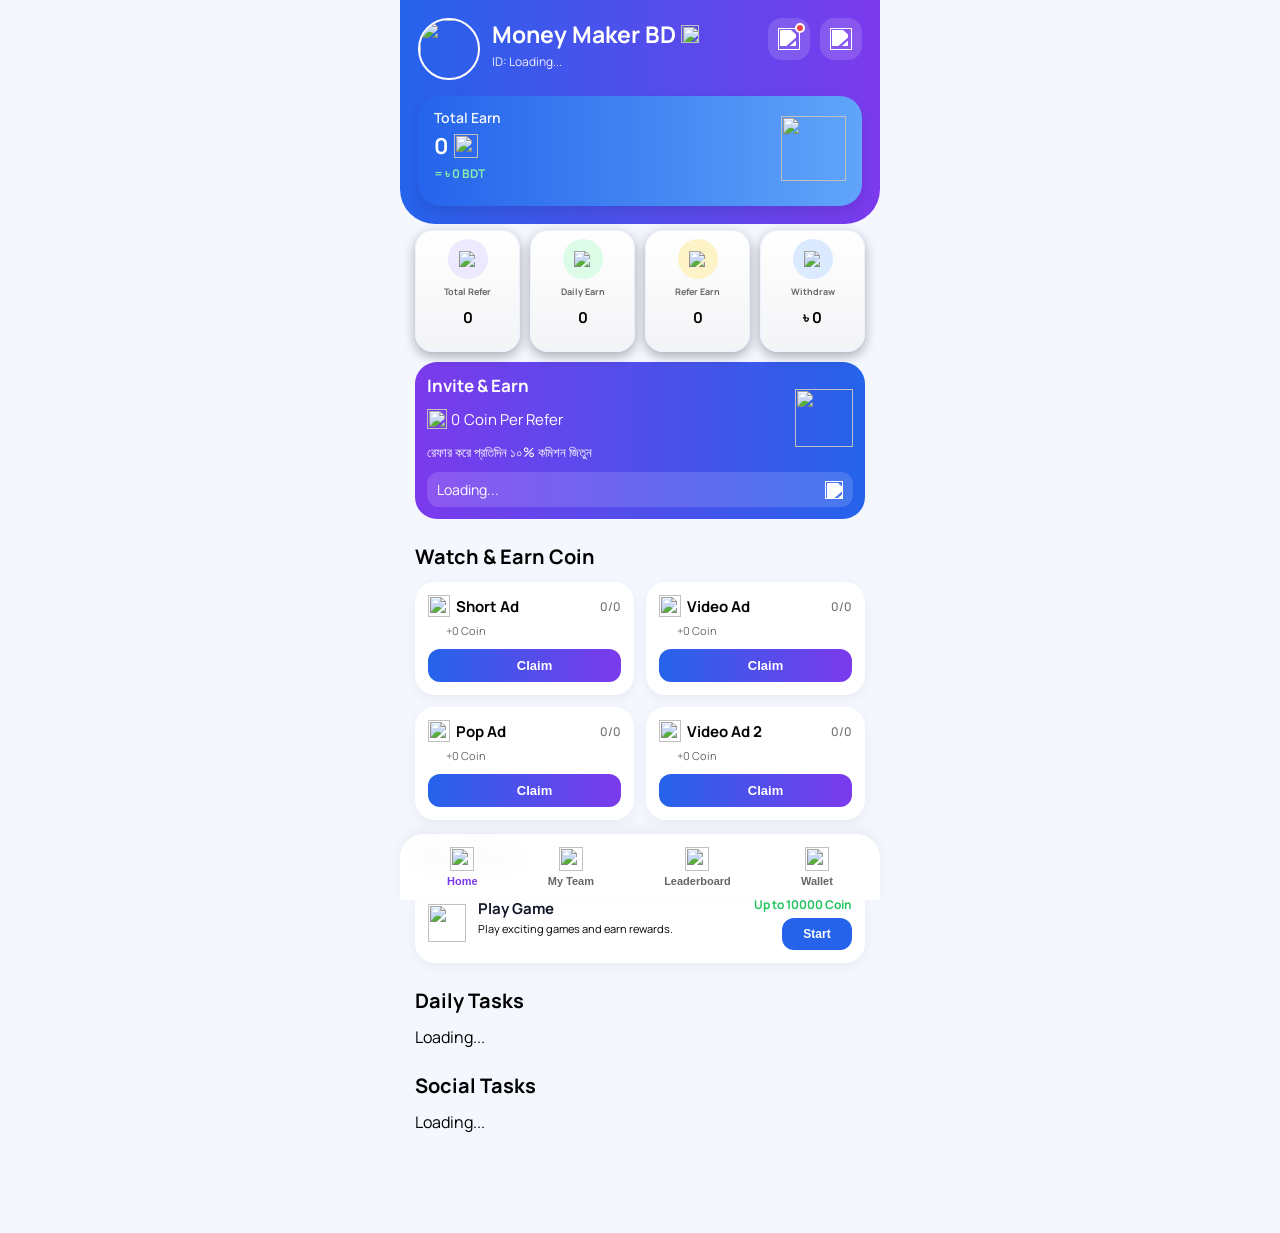
==== index.html @ 85f085ce "Update video ad title to 'Video Ad'" ====
<!DOCTYPE html>
<html lang="en">

<head>

<meta charset="UTF-8"/>
<meta name="viewport" content="width=device-width, initial-scale=1.0"/>

<title>Money Maker BD</title>

<link rel="stylesheet" href="css/style.css"/>

<link rel="preconnect" href="https://fonts.googleapis.com">

<link rel="preconnect" href="https://fonts.gstatic.com" crossorigin>

<link href="https://fonts.googleapis.com/css2?family=Manrope:wght@400;500;600;700;800&display=swap" rel="stylesheet">
 
<script src="https://telegram.org/js/telegram-web-app.js"></script>

</head>

<body>

<!-- ========================= -->
<!-- APP CONTAINER -->
<!-- ========================= -->
<div class="app-container">
<!-- ========================= -->
<!-- HEADER -->
<!-- ========================= -->

<header class="header-section">

<div class="header-top">

<!-- PROFILE -->

<div class="profile-box">

<img
id="profile"
class="profile-image"
src="https://telegram.org/img/t_logo.png"
/>

<div class="profile-info">

<div class="profile-name-row">

<h2
id="username"
class="profile-name"
>
Money Maker BD
</h2>

<img
class="verify-icon"
src="https://cdn-icons-png.flaticon.com/512/7641/7641727.png"
/>

</div>

<p class="profile-id">

ID:
<span id="userid">
Loading...
</span>

</p>

</div>

</div>

<!-- HEADER ICONS -->

<div class="header-icons">

<!-- NOTIFICATION -->

<div
class="header-icon-box"
onclick="openNotification()"
>

<img
class="header-icon"
src="https://cdn-icons-png.flaticon.com/128/3602/3602123.png"
/>

<div
id="notifyDot"
class="notify-dot"
>
</div>

</div>

<!-- SUPPORT -->

<div class="header-icon-box">

<img
class="header-icon"
src="https://cdn-icons-png.flaticon.com/128/14373/14373813.png"
/>

</div>

</div>

</div>

<!-- ========================= -->
<!-- TOTAL EARN -->
<!-- ========================= -->

<div class="coin-card">

<div class="coin-left">

<h3 class="earn-title">
Total Earn
</h3>

<div class="coin-row">

<span id="coin">
0
</span>

<img
class="coin-main-icon"
src="https://cdn-icons-png.flaticon.com/128/11280/11280638.png"
/>

</div>

<p class="coin-bdt">

= ৳
<span id="bdt">
0
</span>

BDT

</p>

</div>

<div class="coin-right">

<img
class="money-bag-icon"
src="https://png.pngtree.com/png-vector/20241217/ourmid/pngtree-clipart-of-a-money-bag-filled-with-gold-coins-featuring-dollar-png-image_14789520.png"
/>

</div>

</div>


</header>

<!-- ========================= -->
<!-- STATS -->
<!-- ========================= -->

<section class="stats-section">

<!-- REFER -->

<div class="stats-card">

<div class="stats-icon purple-bg">

<img
src="https://cdn-icons-png.flaticon.com/512/681/681494.png"
/>

</div>

<h3 class="stats-title">
Total Refer
</h3>

<p
id="totalRefer"
class="stats-number"
>
0
</p>

</div>

<!-- DAILY -->

<div class="stats-card">

<div class="stats-icon green-bg">

<img
src="https://cdn-icons-png.flaticon.com/512/2693/2693507.png"
/>

</div>

<h3 class="stats-title">
Daily Earn
</h3>

<p
id="dailyEarn"
class="stats-number"
>
0
</p>

</div>

<!-- REFER EARN -->

<div class="stats-card">

<div class="stats-icon orange-bg">

<img
src="https://cdn-icons-png.flaticon.com/128/8146/8146553.png"
/>

</div>

<h3 class="stats-title">
Refer Earn
</h3>

<p
id="referEarn"
class="stats-number"
>
0
</p>

</div>

<!-- WITHDRAW -->

<div class="stats-card">

<div class="stats-icon blue-bg">

<img
src="https://cdn-icons-png.flaticon.com/512/2489/2489756.png"
/>

</div>

<h3 class="stats-title">
Withdraw
</h3>

<p
id="totalWithdraw"
class="stats-number"
>
৳ 0
</p>

</div>

</section>

<!-- ========================= -->
<!-- INVITE SECTION -->
<!-- ========================= -->

<section class="invite-section">

<div
class="invite-card"
onclick="copyInvite()"
>

<div class="invite-top">

<div>

<h2 class="invite-title">
Invite & Earn
</h2>
<p
class="invite-reward"
> 
 <img
class="mini-coin-icons"
src="https://cdn-icons-png.flaticon.com/128/11280/11280638.png"
/> 
<span 
class="invite-reward" id="referBonusText" > 0</span>Coin Per Refer
</p>
<span class="invite-descripton"> রেফার করে প্রতিদিন ১০% কমিশন জিতুন </span> 
</div>

<img
class="gift-icon"
src="https://cdn-icons-png.flaticon.com/128/4213/4213958.png"
/>

</div>

<div class="invite-link-box">

<span
id="inviteLink"
class="invite-link-text"
>

Loading...

</span>

<img
class="copy-link-icon"
src="https://cdn-icons-png.flaticon.com/512/1621/1621635.png"
/>

</div>

</div>

</section>
<!-- ========================= -->
<!-- ADS SECTION -->
<!-- ========================= -->

<section class="ads-section">

<h2 class="section-title">
Watch & Earn Coin
</h2>

<div class="ads-grid">

<!-- AD -->

<div class="ad-card">

<div class="ad-top">

<img class="ad-icon"
src="https://cdn-icons-png.flaticon.com/128/4160/4160766.png"
>

<h3 class="ad-title">
Short Ad
</h3>

<span id="ad1Limit" class="ad-limit">
0/0
</span>

</div>
<p class="ad-description">

<img
class="mini-coin-icon"
src="https://cdn-icons-png.flaticon.com/512/272/272525.png"
/>

<span id="ad1RewardText">
+0 Coin
</span>

</p>

<button
class="claim-button">

<img
class="claim-icon"
src="https://cdn-icons-png.flaticon.com/512/272/272525.png"
/>

Claim

</button>

<div class="ad-lock-timer">
02:00
</div>

</div>

<!-- AD 2 -->

<div class="ad-card">

<div class="ad-top">

<img class="ad-icon"
src="https://cdn-icons-png.flaticon.com/128/4160/4160766.png"
>

<h3 class="ad-title">
Video Ad
</h3>

<span id="ad2Limit" class="ad-limit">
0/0
</span>

</div>

<p class="ad-description">

<img
class="mini-coin-icon"
src="https://cdn-icons-png.flaticon.com/512/272/272525.png"
/>

<span id="ad2RewardText">
+0 Coin
</span>
</p>

<button
class="claim-button">

<img
class="claim-icon"
src="https://cdn-icons-png.flaticon.com/512/272/272525.png"
/>

Claim

</button>

<div class="ad-lock-timer">
02:00
</div>

</div>

<!-- AD 3 -->

<div class="ad-card">

<div class="ad-top">

<img class="ad-icon"
src="https://cdn-icons-png.flaticon.com/128/4160/4160766.png"
>

<h3 class="ad-title">
Pop Ad
</h3>

<span id="ad3Limit" class="ad-limit">
0/0
</span>

</div>

<p class="ad-description">

<img
class="mini-coin-icon"
src="https://cdn-icons-png.flaticon.com/512/272/272525.png"
/>

<span id="ad3RewardText">
+0 Coin
</span>

</p>

<button
class="claim-button">

<img
class="claim-icon"
src="https://cdn-icons-png.flaticon.com/512/272/272525.png"
/>

Claim

</button>

<div class="ad-lock-timer">
02:00
</div>

</div>

<!-- AD 4 -->

<div class="ad-card">

<div class="ad-top">

<img class="ad-icon"
src="https://cdn-icons-png.flaticon.com/128/4160/4160766.png"
>

<h3 class="ad-title">
Video Ad 2
</h3>

<span id="ad4Limit" class="ad-limit">
0/0
</span>

</div>
<p class="ad-description">

<img
class="mini-coin-icon"
src="https://cdn-icons-png.flaticon.com/512/272/272525.png"
/>

<span id="ad4RewardText">
+0 Coin
</span>

</p>

<button
class="claim-button">

<img
class="claim-icon"
src="https://cdn-icons-png.flaticon.com/512/272/272525.png"
/>

Claim

</button>

<div class="ad-lock-timer">
02:00
</div>

</div>

</div>

</section>

<!-- ========================= -->
<!-- PLAY & EARN -->
<!-- ========================= -->

<section class="play-task-section">

<h2 class="section-title">
Play & Earn
</h2>

<div class="task-list">

<div class="task-item">

<div class="task-left">

<img
id="playTaskLogo"
class="task-icon"
src="https://cdn-icons-png.flaticon.com/128/2317/2317315.png"
/>

<div>

<div class="task-title-row">

<h3
id="playTaskTitle"
class="task-title"
>
Play Game
</h3>

</div>

<p
id="playTaskDescription"
class="task-description"
>
Play exciting games and earn rewards.
</p>

</div>

</div>

<div class="task-right">

<div
id="playTaskReward"
class="task-reward"
>

<img
class="mini-coin-icon"
src="https://cdn-icons-png.flaticon.com/512/272/272525.png"
/>

Up to 10000 Coin

</div>

<button
id="playTaskBtn"
class="task-button blue-btn"
>

Start

</button>

</div>

</div>

</div>

</section>
 
<!-- ========================= -->
<!-- DAILY TASK -->
<!-- ========================= -->

<section class="daily-task-section">

<h2 class="section-title">
Daily Tasks
</h2>

<div
id="dailyTaskList"
class="task-list"
>
<span>Loading...</span>  
</div>

</section>


<!-- ========================= -->
<!-- SOCIAL TASK -->
<!-- ========================= -->

<section class="social-task-section">

<h2 class="section-title">
Social Tasks
</h2>

<div
id="socialTaskList"
class="social-list"
>
<span>Loading...</span>
</div>

</section>
 
<!-- ========================= -->
<!-- BOTTOM NAV -->
<!-- ========================= -->

<nav class="bottom-nav">

<!-- HOME -->

<button
class="nav-item active-nav"
onclick="window.location.href='index.html'"
>

<img
class="nav-icon"
src="https://cdn-icons-png.flaticon.com/128/1946/1946436.png"
/>

<span class="nav-text">
Home
</span>

</button>

<!-- My Team -->

<button
class="nav-item"
onclick="window.location.href='team.html'"
>

<img
class="nav-icon"
src="https://cdn-icons-png.flaticon.com/128/681/681494.png"
/>

<span class="nav-text">
My Team
</span>

</button>

<!-- LEADERBOARD -->

<button
class="nav-item"
onclick="window.location.href='leaderboard.html'"
>

<img
class="nav-icon"
src="https://cdn-icons-png.flaticon.com/128/3713/3713857.png"
/>

<span class="nav-text">
Leaderboard
</span>

</button>

<!-- WITHDRAW -->

<button
class="nav-item"
onclick="window.location.href='withdraw.html'"
>

<img
class="nav-icon"
src="https://cdn-icons-png.flaticon.com/128/2527/2527572.png"
/>

<span class="nav-text">
Wallet
</span>

</button>

</nav>
</div>

<!-- ========================= -->
<!-- NOTIFICATION POPUP -->
<!-- ========================= -->  
<div id="joinGatePopup" class="popup-overlay" style="display:none;">

<div class="popup-card">

<img
id="joinGateLogo"
src="https://telegram.org/img/t_logo.png"
style="width:80px;height:80px;border-radius:50%;margin:auto;display:block;"
>

<h2 id="joinGateTitle">
Official Channel
</h2>

<p class="join-gate-text">
App ওপেন করার জন্য অনুগ্রহ করে আমাদের অফিসিয়াল Telegram Channel-এ যোগ দিন।

Join করার পর নিচের Verify বাটনে ক্লিক করে আপনার সদস্যতা নিশ্চিত করুন।
</p>

<button id="joinGateJoinBtn" class="social-button">
Join Channel
</button>

<button id="joinGateVerifyBtn" class="social-button">
Verify
</button>

</div>

</div>
  
<div
id="notificationPopup"
class="popup-overlay"
>

<div class="popup-card">

<!-- HEADER -->

<div class="popup-header">

<h2 class="popup-title">
Notifications
</h2>

<button
class="popup-close"
onclick="closeNotification()"
>
✕
</button>

</div>

<!-- LIST -->

<div
id="notificationList"
class="notification-list"
>

<!-- ITEM -->

<div class="notification-item">

<div class="notification-top">

<h3 class="notification-title">
🎉 New Event Started
</h3>

<span class="notification-badge">
NEW
</span>

</div>

<p class="notification-text">
App আপডেট এর কাজ চলছে, কিন্ত তুমি উপার্জন করতে থাকো।
</p>

<p class="notification-time">
0 Hours Ago
</p>

</div>

<!-- ITEM -->

<div class="notification-item">

<div class="notification-top">

<h3 class="notification-title">
💳 Withdraw Update
</h3>

<span class="notification-badge blue-badge">
INFO
</span>

</div>

<p class="notification-text">
Your withdraw request is currently processing.
</p>

<p class="notification-time">
0 Hours Ago
</p>

</div>

</div>

</div>

</div>

<script src='//libtl.com/sdk.js' data-zone='11035690' data-sdk='show_11035690'></script>
<script async src="https://sad.adsgram.ai/js/sad.min.js"></script>
<script type="module" src="js/firebase.js"></script>

<script type="module" src="js/app.js"></script>

</body>
</html>
---- css/style.css ----
body{
margin:0;
padding:0;
background:#f5f7ff;
font-family:'Manrope',sans-serif;
}

*{
box-sizing:border-box;
}

.app-container{
max-width:480px;
margin:0 auto;
padding-bottom:100px; 
}
/* ========================= */
/* HEADER */
/* ========================= */

.header-section{
background:linear-gradient(to right,#2563eb,#7c3aed);
padding:18px;
border-radius:0 0 35px 35px;
color:white;
}

.header-top{
display:flex;
justify-content:space-between;
align-items:flex-start;
}

.profile-box{
display:flex;
gap:12px;
}

.profile-image{
width:62px;
height:62px;
border-radius:50%;
border:2px solid white;
object-fit:cover;
}

.profile-name-row{
display:flex;
align-items:center;
gap:5px;
}

.profile-name{
font-size:23px;
font-weight:700;
margin:0;
}

.verify-icon{
width:18px;
height:18px;
}

.profile-id{
font-size:12px;
margin-top:3px;
opacity:.9;
}

.header-icons{
display:flex;
gap:10px;
}

.header-icon-box{
width:42px;
height:42px;
background:rgba(255,255,255,.14);
border-radius:14px;
display:flex;
justify-content:center;
align-items:center;
position:relative;
backdrop-filter:blur(8px);
}

.header-icon{
width:22px;
height:22px;
filter:brightness(0) invert(1);
}

.notify-dot{
width:10px;
height:10px;
background:red;
border-radius:50%;
position:absolute;
top:5px;
right:5px;
display:none;
border:2px solid white;
}

/* ========================= */
/* TOTAL EARN */
/* ========================= */

.coin-card{
margin-top:14px;
padding:12px 16px;
background:linear-gradient(to right,#2563eb,#60a5fa);
border-radius:22px;
display:flex;
justify-content:space-between;
align-items:center;
box-shadow:0 6px 14px rgba(0,0,0,.10);
min-height:88px;
}

.coin-left{
display:flex;
flex-direction:column;
justify-content:center;
}

.earn-title{
font-size:14px;
font-weight:600;
margin:0;
color:white;
opacity:.95;
}

.coin-row{
display:flex;
align-items:center;
gap:6px;
margin-top:4px;
}

.coin-row span{
font-size:22px;
font-weight:700;
color:white;
}

.coin-main-icon{
width:24px;
height:24px;
}

.coin-bdt{
margin-top:4px;
font-size:12px;
font-weight:700;
color:#86efac;
}
.money-bag-icon{
width:65px;
height:65px;
object-fit:contain;
}
/* ========================= */
/* STATS */
/* ========================= */

.stats-section{
display:grid;
grid-template-columns:repeat(4,1fr);
gap:10px;
padding:6px 15px 0;
margin-top:0px;
margin-bottom:10px;

}

.stats-card{
background:linear-gradient(to bottom,#ffffff,#f3f4f6);
padding:8px 6px;
border-radius:18px;
text-align:center;
box-shadow:0 4px 12px rgb(0 0 0 / 31%);
border:1px solid #eef2ff;
}

.stats-icon{
width:40px;
height:40px;
border-radius:50%;
margin:auto;
display:flex;
justify-content:center;
align-items:center;
}

.stats-icon img{
width:18px;
}

.purple-bg{
background:#ede9fe;
}

.green-bg{
background:#dcfce7;
}

.orange-bg{
background:#fef3c7;
}

.blue-bg{
background:#dbeafe;
}

.stats-title{
font-size:9px;
margin-top:6px;
color:#666;
}

.stats-number{
font-size:15px;
font-weight:700;
margin-top:2px;
}

/* ========================= */
/* INVITE */
/* ========================= */

.invite-section{
padding:0 15px;
}

.invite-card{
background:linear-gradient(to right,#7c3aed,#2563eb);
padding:12px;
border-radius:22px;
color:white;
cursor:pointer;
}

.invite-top{
display:flex;
justify-content:space-between;
align-items:center;
}

.gift-icon{
width:58px;
height:58px;
margin-left:auto;
}

.invite-title{
margin-top:5px;
font-size:17px;
font-weight:700;
margin:0;
}
.mini-coin-icons{
  width:20px;
  height:20px;
}
.invite-reward{
margin-top:6px;
display:flex;
align-items:center;
gap:4px;
font-size: 15px;
margin-bottom: 5px;
}
.invite-descripton{
font-size: 13px;
font-weight: 500;
}
.invite-link-box{
margin-top:10px;
padding:8px 10px;
background:rgba(255,255,255,.14);
border-radius:12px;
display:flex;
align-items:center;
justify-content:space-between;
gap:8px;
width:100%;
}

.invite-link-text{
font-size:14px;
overflow:hidden;
white-space:nowrap;
text-overflow:ellipsis;
text-align:center;
padding:0;
}

.copy-link-icon{
width:18px;
height:18px;
filter:brightness(0) invert(1);
}
.invite-link{
overflow:hidden;
text-overflow:ellipsis;
white-space:nowrap;
}
/* ========================= */
/* SECTION TITLE */
/* ========================= */

.section-title{
padding:0 15px;
margin-top:24px;
margin-bottom:12px;
font-size:20px;
font-weight:700;
}

/* ========================= */
/* ADS */
/* ========================= */

.ads-grid{
display:grid;
grid-template-columns:1fr 1fr;
gap:12px;
padding:0 15px;
}

.ad-card{
background:white;
padding:13px;
border-radius:20px;
box-shadow:0 4px 12px rgba(0,0,0,.05);
}

.ad-top{
display:flex;
align-items:center;
gap:6px;
}

.ad-icon{
width:22px;
height:22px;
}

.ad-title{
display:flex;
justify-content:space-between;
align-items:center;
}

.ad-description{
display:flex;
align-items:center;
gap:4px;
font-size:11px;
margin-top:6px;
color:#666;
}

.claim-button{
margin-top:10px;
width:100%;
padding:9px;
border:none;
border-radius:12px;
background:linear-gradient(to right,#2563eb,#7c3aed);
color:white;
font-size:13px;
font-weight:700;
display:flex;
justify-content:center;
align-items:center;
gap:5px;
cursor:pointer;

}

.claim-icon{
width:15px;
height:15px;
}

.ad-lock-timer{
margin-top:8px;
font-size:11px;
font-weight:700;
text-align:center;
color:#ef4444;
display:none;
}

#ad1Limit,
#ad2Limit,
#ad3Limit,
#ad4Limit{

font-size:12px;
font-weight:500;
color:#6f6f6f;
}

.ad-title{
margin:0;
font-size:15px;
}

.ad-limit{
margin-left:auto;
font-size:11px;
font-weight:500;
color:#94a3b8;
}

/* ========================= */
/* MINI ICON */
/* ========================= */

.mini-coin-icon{
width:14px;
height:14px;
}

/* ========================= */
/* DAILY TASK */
/* ========================= */

.task-list{
padding:0 15px;
display:flex;
flex-direction:column;
gap:12px;
}

.task-item{
background:white;
padding:13px;
border-radius:20px;
display:flex;
justify-content:space-between;
align-items:center;
box-shadow:0 4px 12px rgba(0,0,0,.05);
margin-top:0 !important;
}
.task-right{
display:flex;
flex-direction:column;
align-items:flex-end;
gap:5px;
}

.task-left{
display:flex;
align-items:center;
gap:12px;
flex:1;
}

.task-icon{
width:38px;
height:38px;
flex-shrink:0;
}
.task-title-row{
display:flex;
align-items:center;
gap:10px;
margin-bottom:3px;
flex-wrap:wrap;
}
.task-title{
font-size:15px;
font-weight:700;
margin:0;
line-height:1.3;
color:#111827;
}

.task-description{
font-size:11px;
margin-top:1px;
color:black;
}

.task-limit{
font-size:12px;
margin-top:0px;
color:#575757;
}

.task-coin{
display:flex;
align-items:center;
gap:4px;
font-size:13px;
font-weight:700;
color:#22c55e;
white-space:nowrap;
margin-left:4px;
margin-top:0px;
}

.task-button{
background:#2563eb;
color:white;
border:none;
padding:9px 14px;
border-radius:12px;
font-size:12px;
font-weight:700;
min-width:70px;
}
.red-btn{
background:#07b51c;
}

.blue-btn{
background:#2563eb;
}

.orange-btn{
background:#27ad24;
}
.task-reward{
display:flex;
align-items:center;
gap:4px;
font-size:12px;
font-weight:700;
color:#22c55e;
margin-bottom:0px;
justify-content:flex-end;
}

.task-progress{
font-size:12px;
font-weight:600;
color:#575757;
margin:0 0;
}
/* ========================= */
/* SOCIAL TASK */
/* ========================= */

.social-list{
padding:0 15px;
display:flex;
flex-direction:column;
gap:12px;
}

.social-item{
background:white;
padding:13px;
border-radius:20px;
display:flex;
justify-content:space-between;
align-items:center;
box-shadow:0 4px 12px rgba(0,0,0,.05);
}

.social-left{
display:flex;
align-items:center;
gap:10px;
}

.social-icon{
width:38px;
height:38px;
}

.social-title{
font-size:15px;
margin:0;
}

.social-description{
font-size:11px;
margin-top:1px;
color:#777;
}

.social-right{
display:flex;
flex-direction:column;
align-items:flex-end;
gap:5px;
}

.social-reward{
display:flex;
align-items:center;
gap:4px;
font-size:12px;
font-weight:700;
color:#22c55e;
}

.social-button{
background:#2563eb;
color:white;
border:none;
padding:9px 14px;
border-radius:12px;
font-size:12px;
font-weight:700;
}

.social-complete-button{
background:#22c55e;
color:white;
border:none;
padding:9px 14px;
border-radius:12px;
font-size:12px;
font-weight:700;
}

/* ========================= */
/* NAVIGATION */
/* ========================= */

.bottom-nav{
position:fixed;
bottom:0;
left:0;
right:0;
max-width:480px;
margin:auto;
background:rgba(255,255,255,.95);
backdrop-filter:blur(10px);
padding:12px;
display:flex;
justify-content:space-around;
border-radius:24px 24px 0 0;
box-shadow:0 -4px 12px rgba(0,0,0,.05);
}

.nav-item{
background:none;
border:none;
display:flex;
flex-direction:column;
align-items:center;
gap:4px;
}

.nav-item img{
width:24px;
height:24px;
}

.nav-item span{
font-size:11px;
font-weight:700;
color:#666;
}

.active-nav span{
color:#7c3aed;
}
/* ========================= */
/* LEADERBOARD */
/* ========================= */

.leaderboard-section{
padding:15px;
}

.you-card{
border:2px solid #22c55e;
background:#f0fdf4 !important;
border:2px solid #22c55e !important;
box-shadow:0 0 0 3px rgba(34,197,94,.15);
}
.leaderboard-list{
display:flex;
flex-direction:column;
gap:12px;
}

.leaderboard-left{
display:flex;
align-items:center;
gap:10px;
}

.leaderboard-rank{
width:34px;
height:34px;
border-radius:50%;
background:#ede9fe;
display:flex;
justify-content:center;
align-items:center;
font-size:13px;
font-weight:700;
color:#7c3aed;
}

.leaderboard-avatar{
width:42px;
height:42px;
border-radius:50%;
object-fit:cover;
}

.leaderboard-name{
font-size:15px;
font-weight:700;
margin:0;
}

.leaderboard-id{
font-size:11px;
margin-top:2px;
color:#6b7280;
}

.leaderboard-right{
display:flex;
flex-direction:column;
align-items:flex-end;
gap:3px;
}

.leaderboard-coin-row,
.leaderboard-refer-row{
display:flex;
align-items:center;
gap:4px;
}

.leaderboard-refer-icon{
width:14px;
height:14px;
object-fit:contain;
}

.leaderboard-refer{
font-size:12px;
font-weight:700;
color:#64748b;
}

.leaderboard-coin-icon{
width:18px;
height:18px;
}

.leaderboard-coin{
font-size:15px;
font-weight:700;
color:#22c55e;
}

/* ========================= */
/* WITHDRAW */
/* ========================= */

.withdraw-section{
padding:15px;
}

.balance-number-row{
display:flex;
align-items:center;
justify-content:center;
gap:6px;
}

.withdraw-card{
background:white;
padding:18px;
border-radius:22px;
box-shadow:0 4px 12px rgba(0,0,0,.05);
}

.withdraw-label{
display:block;
font-size:13px;
font-weight:700;
margin-bottom:8px;
margin-top:12px;
color:#374151;
}

.withdraw-input{
width:100%;
padding:12px;
border-radius:14px;
border:1px solid #e5e7eb;
font-size:13px;
outline:none;
background:#f9fafb;

}

.withdraw-input:focus{
border-color:#7c3aed;
}

.withdraw-button{
width:100%;
margin-top:18px;
padding:13px;
border:none;
border-radius:14px;
background:linear-gradient(to right,#2563eb,#7c3aed);
color:white;
font-size:14px;
font-weight:700;
transition:.2s;
cursor:pointer;
}

.withdraw-button:active{
transform:scale(.97);
opacity:.9;
}

.withdraw-balance-card{
background:#f8fafc;
border:2px solid #e2e8f0;
border-radius:16px;
padding:16px;
text-align:center;
margin-bottom:18px;
}

.balance-label{
font-size:13px;
color:#64748b;
}

.balance-content{
display:flex;
justify-content:center;
align-items:center;
margin-top:10px;
}

.balance-row{
display:flex;
align-items:center;
gap:12px;
}

.balance-coin-icon{
width:42px;
height:42px;
}

.withdraw-coin{
width:24px;
height:24px;
}

.balance-value{
font-size:24px;
font-weight:700;
line-height:1;
margin:0;
}

.balance-bdt{
font-size:14px;
font-weight:700;
color:#22c55e;
margin-top:4px;
}

.recharge-logo{
width:48px !important;
height:48px !important;
}

.method-grid{
display:grid;
grid-template-columns:repeat(3,1fr);
gap:10px;
margin-top:10px;
margin-bottom:15px;
}

.method-card{
background:#fff;
border:2px solid #e5e7eb;
border-radius:14px;
padding:12px;
cursor:pointer;
text-align:center;
transition:.2s;
}

.method-card img{
width:80px;
height:45px;
object-fit:contain;
margin-bottom:8px;
}

.method-card span{
display:block;
font-size:13px;
font-weight:600;
}

.method-card.active{
border-color:#7c3aed;
background:#f5f3ff;
}

/* ========================= */
/* HISTORY */
/* ========================= */

.withdraw-history-section{
padding:0 15px 20px;
}

.empty-history{
text-align:center;
padding:20px;
color:#64748b;
font-size:14px;
font-weight:500;
}

.history-list{
display:flex;
flex-direction:column;
gap:12px;
}

.history-item{
background:white;
padding:14px;
border-radius:18px;
display:flex;
justify-content:space-between;
align-items:center;
box-shadow:0 4px 12px rgba(0,0,0,.05);
}

.history-title{
font-size:14px;
font-weight:700;
margin:0;
}

.history-date{
font-size:11px;
margin-top:3px;
color:#f59e0b;
}

.history-amount{
font-size:13px;
font-weight:700;
color:#22c55e;
}
/* ========================= */
/* WITHDRAW EXTRA */
/* ========================= */

.withdraw-alert{
font-size:11px;
margin-top:8px;
color:#ef4444;
font-weight:700;
}

.coin-convert{
font-size:12px;
margin-top:6px;
font-weight:700;
color:#22c55e;
}

.withdraw-limit{
font-size:11px;
margin-top:5px;
color:#6b7280;
font-weight:600;
}

/* ========================= */
/* HISTORY UPDATE */
/* ========================= */

.history-left{
display:flex;
flex-direction:column;
}

.history-right{
display:flex;
flex-direction:column;
align-items:flex-end;
gap:6px;
}

.history-method{
display:flex;
align-items:center;
gap:6px;
font-size:12px;
font-weight:700;
margin-bottom:5px;
}

.history-method-icon{
width:30px;
height:30px;
object-fit:contain;
}

.history-status{
padding:5px 10px;
border-radius:999px;
font-size:11px;
font-weight:700;
}

.pending-status{
background:#fef3c7;
color:#d97706;
}

.success-status{
background:#dcfce7;
color:#16a34a;
}

.cancel-status{
background:#ff4747;
color:white;
}
.withdraw-header{
padding:16px 20px;
min-height:90px;
}
/* ========================= */
/* NOTIFICATION POPUP */
/* ========================= */

.popup-overlay{
position:fixed;
top:0;
left:0;
width:100%;
height:100%;
background:rgba(0,0,0,.45);
display:none;
justify-content:center;
align-items:center;
z-index:9999;
padding:18px;
backdrop-filter:blur(3px);
}

.popup-card{
width:100%;
max-width:420px;
background:white;
border-radius:26px;
padding:18px;
animation:popupShow .22s ease;
max-height:85vh;
overflow-y:auto;
}

@keyframes popupShow{

from{
transform:translateY(15px) scale(.96);
opacity:0;
}

to{
transform:translateY(0) scale(1);
opacity:1;
}

}

.popup-header{
display:flex;
justify-content:space-between;
align-items:center;
margin-bottom:16px;
}

.popup-title{
font-size:19px;
font-weight:700;
margin:0;
color:#111827;
}

.popup-close{
border:none;
background:#f3f4f6;
width:36px;
height:36px;
border-radius:50%;
font-size:16px;
font-weight:700;
cursor:pointer;
}

.notification-list{
display:flex;
flex-direction:column;
gap:12px;
}

.notification-item{
background:#f9fafb;
padding:15px;
border-radius:18px;
border:1px solid #eef2ff;
}

.notification-top{
display:flex;
justify-content:space-between;
align-items:center;
gap:10px;
}

.notification-title{
font-size:14px;
font-weight:700;
margin:0;
color:#111827;
}

.notification-badge{
padding:4px 9px;
border-radius:999px;
font-size:10px;
font-weight:700;
background:#dcfce7;
color:#16a34a;
}

.blue-badge{
background:#dbeafe;
color:#2563eb;
}

.notification-text{
font-size:12px;
margin-top:7px;
line-height:1.5;
color:#363636;
}

.notification-time{
font-size:10px;
margin-top:8px;
color:#363636;
font-weight:600;
}

/* RED DOT */

.notify-dot{
width:10px;
height:10px;
background:#ef4444;
border-radius:50%;
position:absolute;
top:5px;
right:5px;
border:2px solid white;
display:block;
}
.header-icon-box{
width:42px;
height:42px;
}

#joinGatePopup{
position:fixed;
top:0;
left:0;
width:100%;
height:100vh;
background:#ffffff;
z-index:999999;
display:none;

justify-content:center;
align-items:center;
padding:20px;
box-sizing:border-box;
}

#joinGatePopup .popup-card{
width:100%;
max-width:420px;
background:#fff;
border-radius:24px;
padding:30px 20px;
text-align:center;
box-shadow:none;
}
#joinGateLogo{
width:90px;
height:90px;
border-radius:50%;
object-fit:cover;
display:block;
margin:0 auto 20px;
padding:10px;
border:2px solid #dbeafe;
box-shadow:0 0 30px rgba(37,99,235,.15);
}

#joinGateTitle{
font-size:32px;
font-weight:800;
margin:10px 0 15px;
color:#111827;
text-transform:uppercase;
}

.join-gate-text{
font-size:15px;
line-height:1.8;
color:#6b7280;
margin-bottom:25px;
}

#joinGateJoinBtn{
width:100%;
height:54px;
border:none;
border-radius:16px;
background:#10b981;
color:#fff;
font-size:18px;
font-weight:700;
margin-bottom:12px;
cursor:pointer;
}

#joinGateVerifyBtn{
width:100%;
height:54px;
border:none;
border-radius:16px;
background:#e5e7eb;
color:#111827;
font-size:18px;
font-weight:700;
cursor:pointer;
}

#joinGateVerifyBtn.loading{
pointer-events:none;
opacity:.7;
}

/* ========================= */
/* TEAM PAGE */
/* ========================= */

.team-top-section{
padding:15px;
}

.team-top-card{
background:
linear-gradient(
135deg,
#ffffff,
#f8fafc
);
border-radius:24px;
padding:18px;
display:flex;
align-items:center;
justify-content:space-between;
box-shadow:
0 8px 24px rgba(0,0,0,.08);
border:1px solid #e5e7eb;
}
.team-box{
flex:1;
text-align:center;
}

.team-label{
font-size:12px;
color:#64748b;
margin-bottom:6px;
}

.team-value{
font-size:22px;
font-weight:700;
color:#111827;
}

.team-divider{
width:1px;
height:70px;
background:#e5e7eb;
margin:0 10px;
}

.team-claim-btn{
margin-top:8px;
padding:7px 14px;
border:none;
border-radius:10px;
background:#359e2e;
color:white;
font-size:11px;
font-weight:700;
}

.team-claim-btn:disabled{
background:#9de099;
color:#64748b;
}

.team-refer-count{
display:flex;
align-items:center;
justify-content:center;
gap:4px;
margin-top:8px;
font-size:12px;
font-weight:700;
color:#64748b;
}

.team-refer-icon{
width:14px;
height:14px;
}

.team-stat-section{
padding:0 15px;
}

.team-stat-card{
background:linear-gradient(
135deg,
#ffffff,
#f8fafc
);
border:1px solid #e5e7eb;
border-radius:20px;
padding:14px;
display:flex;
justify-content:space-between;
box-shadow:0 6px 18px rgba(0,0,0,.06);
}

.team-stat-item{
text-align:center;
flex:1;
}

.team-stat-title{
font-size:11px;
color:#64748b;
}

.team-stat-value{
font-size:18px;
font-weight:700;
margin-top:4px;
}

.team-table-section{
padding:15px;
}

.team-table-header, 
.team-row {
display:grid;
grid-template-columns:
2.6fr
1fr
1fr
1fr
1fr;
background:#2563eb;
color:#fff;
font-size:11px;
font-weight:700;
padding:10px;
border-radius:12px;
margin-bottom:8px;
}

.team-row{
display:grid;
grid-template-columns:
2fr
1fr
1fr
1.2fr
1fr;
align-items:center;
background:#fff;
padding:8px;
border-radius:12px;
margin-bottom:6px;
font-size:11px;
box-shadow:0 2px 8px rgba(0,0,0,.04);
}

.team-user{
display:flex;
align-items:center;
gap:6px;
}

.team-user img{
width:32px;
height:32px;
border-radius:50%;
}

.team-user-info{
display:flex;
flex-direction:column;
line-height:1.2;
}

.team-user-name{
font-size:11px;
font-weight:600;
color:black;
}

.team-user-id{
font-size:9px;
color:#64748b;
}

.team-status-active{
color:#22c55e;
font-weight:700;
}

.team-status-inactive{
color:#ef4444;
font-weight:700;
}

.team-loading{
background:#fff;
padding:20px;
border-radius:14px;
text-align:center;
font-size:14px;
}

/* TEAM VALUE COLOR */

.team-row > div:nth-child(2),
.team-row > div:nth-child(3),
.team-row > div:nth-child(4){
color:#111827;
font-weight:700;
text-align:center;
}

/* TOTAL COIN */

.team-row > div:nth-child(4) > div:first-child{
color:#111827;
font-weight:700;
}

/* REFER COUNT */

.team-row > div:nth-child(4) span{
color:#111827;
font-weight:600;
}


/* ========================= */
/* PREMIUM LEADERBOARD */
/* ========================= */

.leaderboard-list{
display:flex;
flex-direction:column;
gap:10px;
padding-bottom:15px;
}

.leaderboard-item{
display:flex;
justify-content:space-between;
align-items:center;
padding:10px;
border-radius:16px;
background:#fff;
box-shadow:0 3px 10px rgba(0,0,0,.06);
}

.leaderboard-item:hover{
transform:translateY(-2px);
}

.leaderboard-rank{
width:42px;
height:42px;
border-radius:50%;
display:flex;
align-items:center;
justify-content:center;
font-weight:700;
font-size:15px;
background:#eef2ff;
color:#3730a3;
}

.gold-card .leaderboard-rank{
background:#f59e0b;
color:#fff;
}

.silver-card .leaderboard-rank{
background:#6b7280;
color:#fff;
}

.bronze-card .leaderboard-rank{
background:#b45309;
color:#fff;
}

.leaderboard-avatar{
width:56px;
height:56px;
border-radius:50%;
object-fit:cover;
border:2px solid #fff;
}

.leaderboard-name{
margin:0;
font-size:15px;
font-weight:700;
color:#111827;
}

.leaderboard-id{
margin-top:2px;
font-size:11px;
color:#6b7280;
}

.leaderboard-left{
display:flex;
align-items:center;
gap:10px;
}

.leaderboard-right{
display:flex;
flex-direction:column;
align-items:flex-end;
gap:5px;
}

.leaderboard-coin-row,
.leaderboard-refer-row{
display:flex;
align-items:center;
gap:5px;
}

.leaderboard-coin-icon,
.leaderboard-refer-icon{
width:16px;
height:16px;
}

.leaderboard-coin{
font-size:15px;
font-weight:700;
color:#111827;
}

.leaderboard-refer{
font-size:13px;
font-weight:600;
color:#374151;
}

/* ===== PREMIUM LEADERBOARD ===== */

.top3-wrapper{
display:flex;
justify-content:center;
align-items:flex-end;
gap:10px;
margin:20px 0;
}

.top-card{
position:relative;
width:130px;
min-height:160px;
padding:8px 6px;
border-radius:22px;
text-align:center;
box-shadow:0 6px 18px rgba(0,0,0,.08);
overflow:visible;
}

.top1{
order:2;
margin-bottom:25px;
background:linear-gradient(
180deg,
#fff4c7,
#ffe59a
);
border:2px solid #f7c948;
}

.top2,
.top3{
width:115px;
}

.top2{
order:1;
background:linear-gradient(
135deg,
#f5f3ff,
#ddd6fe
);
border: 2px solid #7c3aed;
}

.top3{
order:3;
background:linear-gradient(
180deg,
#ffe8d8,
#ffd0ae
);
border:2px solid #e3a46b;
}

.top-crown{
position:absolute;
top:-20px;
left:50%;
transform:translateX(-50%);
font-size:28px;
}

.top-avatar{
width:78px;
height:78px;
border-radius:50%;
object-fit:cover;
margin-top:6px;
border:3px solid #fff;
position:relative;
}

.rank-badge{
position:absolute;
left:10px;
top:66px;
z-index:20;
bottom:-8px;
left:50%;
transform:translateX(-50%);
width:22px;
height:22px;
border-radius:50%;
display:flex;
align-items:center;
justify-content:center;
font-weight:600;
font-size:11px;
}

.top1 .rank-badge{
background:#f4b400;
}

.top2 .rank-badge{
background:#fabf98;
}

.top3 .rank-badge{
background:#cd7f32;
}

.top-name{
font-size:14px;
font-weight:600;
margin:10px 0 4px;
}

.top-coin{
display:flex;
justify-content:center;
align-items:center;
gap:4px;
font-size:18px;
font-weight:700;
margin-top:6px;
}

.top-refer{
display:flex;
align-items:center;
justify-content:center;
gap:4px;
font-size:12px;
font-weight:700;
color:#64748b;
margin-top:4px;
}

.my-left{
display:flex;
align-items:center;
gap:8px;
}

/*==================================================
            PLAY & EARN - PART 1
==================================================*/

.play-header{

    background:linear-gradient(180deg,#0c1234 0%,#17224d 100%);

    padding:10px 14px 14px;

    border-radius:0 0 18px 18px;

}

.play-header-top{

    display:flex;

    align-items:center;

    justify-content:space-between;

    gap:10px;

}

.play-back-btn{

    width:38px;
    height:38px;
    border:none;
    border-radius:12px;
    background:rgba(255, 255, 255, 0.08);
    display:flex;
    align-items:center;
    justify-content:center;
    cursor:pointer;
   

}

.play-back-btn img{
width:20px!important;
height:20px!important;
filter:brightness(0) invert(1);
}

.play-header-title{
    flex:1;
    text-align:center;
}

.play-header-title h2{

    margin:0;
    color:#fff;
    font-size:17px;
    font-weight:700;
    line-height:1.15;
}

.play-header-title span{
    display:block;
    margin-top:2px;
    color:#cbd5e1;
    font-size:8px;
}

.play-balance-card{
    min-width:72px;
    height:38px;
    padding:0 12px;
    border-radius:20px;
    background:rgba(255,255,255,.08);
    display:flex;
    align-items:center;
    justify-content:center;
    gap:6px;
    
}

.play-balance-icon{
    width:18px;
    height:18px;
}

.play-balance-card b{
    color:#fff;
    font-size:16px;
    line-height:1;
}

/*===========featured section=================*/

.featured-section{

    padding:12px;

}

.featured-play-game-card{
    height:140px;
    padding:12px;
    border-radius:16px;
    position:relative;
    border-radius:18px;
    overflow:hidden;
    background-size:cover;
    background-position:center;
    padding:16px;
    display:flex;
}

.featured-play-game-card::before{

    content:"";
    position:absolute;
    inset:0;
    background:linear-gradient(90deg,
    rgba(10,16,55,.88) 0%,
    rgba(10,16,55,.55) 45%,
    rgba(10,16,55,.08) 100%);
}

.featured-left{
    position:relative;
}

.featured-badge{

    display:inline-flex;
    align-items:center;
    padding:4px 10px;
    border-radius:999px;
    background:rgba(0, 119, 255, 0.16);
    color:#fff;
    font-size:10px;
    font-weight:700;
}

.featured-left h2{
  margin:10px 0 0;
  color:#fff;
  font-size:22px;
  line-height:1.05;
}

.featured-left p{
  margin:6px 0 10px;
  color:#eef2ff;
  font-size:11px;
  line-height:1.4;
}

.reward-chip{
    display:flex;
    align-items:center;
    gap:5px;
    border-radius:999px;
    background:rgba(16, 158, 51, 0.349);
    color:#fff;
    font-weight:700;
    height:28px;
    font-size:9px;
    padding:0 10px;
}

.reward-chip img{
    width:13px;
    height:13px;
}

.featured-banner{
    display:none;
}

.featured-bottom{
    margin-top:12px;
    display:flex;
    align-items:center;
    justify-content:space-between;
    gap:12px;

}


.featured-btn{

    width:100px;
    height:30px;
    border-radius:5px;
    font-size:12px;
    border:none;
    background:#ffffff;
    color:#3927c9;
    font-weight:700;
    cursor:pointer;
    transition:.2s;
}

.featured-btn:hover{
    
    transform:translateY(-1px);
}


/*============Limit Section================*/

.play-limit-section{
    padding:2px 12px 0;
}

.play-limit-card{
    display:flex;
    align-items:center;
    justify-content:space-between;
    border-radius:16px;
    background:linear-gradient(180deg,#f7fff8,#eefcf1);
    border:1px solid #d7f3dd;

}

.limit-left{

    display:flex;
    align-items:center;
    gap:10px;

}

.limit-icon{

    width:42px;
    height:42px;
    border-radius:12px;
    background:#fff;
    display:flex;
    align-items:center;
    justify-content:center;
    font-size:22px;
    box-shadow:0 2px 8px rgba(0,0,0,.06);

}

.limit-left h3{

    margin:0;
    font-size:12px;
    color:#1e293b;
    line-height:1.2;

}

.limit-left p{

    margin:2px 0 0;
    font-size:8px;
    color:#64748b;

}

.limit-right{
    text-align:right;
}

.limit-count{

    display:inline-flex;
    align-items:center;
    justify-content:center;
    min-width:62px;
    height:34px;
    padding:0 12px;
    background:#dcfce7;
    color:#16a34a;
    border-radius:999px;
    font-size:18px;
    font-weight:800;

}

.limit-reset{
    margin-top:2px;
    font-size:10px;
    color:#292a2c;
    font-weight: 600;

}

/*==========Game list==================*/

.play-games-section{
    margin-top:14px;
}

.play-section-title{

    margin:0 14px 10px;
    font-size:17px;
    font-weight:700;
    color:#1e293b;

}

#gameList{

    background:#fff;
    border-radius:18px;
    overflow:hidden;
    margin:0 12px;

}

/*==============================
        GAME CARD
===============================*/

.play-game-card{

    display:flex;
    align-items:center;
    justify-content:space-between;
    padding:12px 14px;
    border-bottom:1px solid #eef2f7;
    background:#fff;

}

.play-game-card:last-child{
    border-bottom:none;
}

.play-game-left{

    flex:1;
    display:flex;
    align-items:center;
    gap:10px;

}

.play-game-logo{

    width:48px;
    height:48px;
    border-radius:12px;
    object-fit:cover;
    flex-shrink:0;

}

.play-game-info{
flex:1;
min-width:0;
display:flex;
flex-direction:column;
}

.play-game-top{
display:flex;
align-items:center;
justify-content:space-between;
gap:8px;
width:80%;
}

.play-mini-coin-icon {
    width: 11px;
    height: 11px;
}

.play-game-reward{
flex-shrink:0;
display:inline-flex;
align-items:center;
justify-content:center;
gap:4px;
padding:3px 8px;
border-radius:999px;
background:#ecfdf3;
color:#16a34a;
font-size:9px;
font-weight:700;
white-space:nowrap;
margin-left:auto;
}

.play-game-title{
flex:1;
margin:0;
font-size:11px;
font-weight:700;
line-height:1.2;
white-space:nowrap;
text-overflow:ellipsis;
padding-right:8px;
}

.play-game-description{
margin-top:0px;
font-size:9px;
line-height:1.4;
color:#64748b;
max-width:110px;
min-height:25px;
display:-webkit-box;
-webkit-box-orient:vertical;
overflow:hidden;
word-break:break-word;
}

.play-game-right{
    width:82px;
    display:flex;
    flex-direction:column;
    align-items:center;
}

.play-game-btn{
    width:70px;
    height:26px;
    border-radius:4px;
    font-size:10px;
    border:none;
    background:linear-gradient(135deg,#6a4cff,#5b2cff);
    color:#fff;
    font-weight:700;
    cursor:pointer;
}

.play-game-complete{
    margin-top:5px;
    font-size:9px;
    color:#94a3b8;
    text-align:center;
    line-height:1.25;
}


/*======================
      RIGHT SIDE
=======================*/

.game-play-btn:hover{
    transform:translateY(-2px);
}

/*==================================================
            PLAY & EARN - PART 3
==================================================*/
.featured-badge{
    padding:3px 8px;
    font-size:8px;
    letter-spacing:.4px;

}

.featured-left h2{
    margin:6px 0 2px;
    font-size:19px;
    font-weight:700;
    line-height:1.05;
}

.featured-left p{

    width:60%;
    margin:0;
    font-size:9px;
    line-height:1.35;
    color:#eef2ff;

}

.featured-bottom{

    margin-top:10px;

}


/* Daily Limit */

.play-limit-card{

    min-height:62px;
    padding:10px 12px;
    border-radius:14px;
    background:linear-gradient(180deg,#e6ffe6,#e1ffe7);
    border:1px solid #d8f3dc;

}

.limit-icon{

    width:34px;
    height:34px;
    border-radius:50%;
    background:#fff;
    color:#16a34a;
    font-size:18px;
    box-shadow:none;

}


.limit-count{
    height:28px;
    min-width:58px;
    font-size:12px;
}


/* Section */

.play-section-title{
    font-size:15px;
    margin-bottom:8px;
}



/* Game */

.play-game-card{
    padding:10px 12px;
}

.play-game-logo{

    width:44px;
    height:44px;
    border-radius:10px;
}

.play-mini-user-icon{
width:14px;
height:14px;
}


.play-game-right{
    width:72px;
}

.play-offer-card .play-game-btn{
width:88px;
height:26px;
background:#fff4df;
border:1px solid #ffd58a;
color:#f59e0b;
font-size:9px;
font-weight:700;
}

.play-game-complete{
    margin-top:4px;
    font-size:8px;
}



/* Offerwall */

.play-offer-card .play-game-reward{
background:#ecfdf3;
color:#16a34a;
padding:3px 8px;
border-radius:999px;
font-size:9px;
}

.play-offer-card .play-game-logo{
    width:44px;
    height:44px;
    border-radius:12px;
    background-color: #ff939345;
    padding: 5px;

}

.play-offer-section{
  margin-top:15px;
}



/* Rules */

.play-rules-main-card{
    display:grid;
    grid-template-columns:1fr 1fr;
}

.play-rule-item{
    border:none;
    padding:12px;
    gap:8px;

}

.play-rule-icon{
    width:8px;
    height:8px;
    min-width:8px;
    border-radius:50%;
    background:#111827;
    margin-top:6px;
    font-size:0;
}

.play-rule-text{
    font-size:9px;
    line-height:1.45;
}

/* Smooth */

.play-game-card,
.play-limit-card,
.play-offer-card,
.play-rules-main-card{

    transition:.25s;

}

/*======================
      OFFERWALL
=======================*/

.play-offer-card{
    margin:0 12px;
    padding:10px 20px;
    border-radius:18px;
    background:#fff;
    display:flex;
    justify-content:space-between;
    align-items:center;
    box-shadow:0 2px 10px rgba(0,0,0,.04);

}

.play-offer-left{
flex:1;
display:flex;
align-items:center;
gap:10px;
}

/*==================================
          PLAY RULES
===================================*/

.play-rules-section{
    margin:22px 0 90px;
}

.play-rules-main-card{
    margin:0 16px;
    background:#fff;
    border-radius:18px;
    overflow:hidden;
    box-shadow:0 2px 10px rgba(0,0,0,.05);

}

.play-rule-item{
    display:flex;
    align-items:flex-start;
    gap:12px;
    padding:5px 8px;
    border-bottom:1px solid #edf2f7;

}

.play-rule-item:last-child{

    border-bottom:none;

}

.play-rule-icon{
    width:34px;
    height:34px;
    min-width:34px;
    display:flex;
    align-items:center;
    justify-content:center;
    border-radius:10px;
    background:#eef4ff;
    font-size:17px;
}

.play-rule-text{
    flex:1;
    color:#475569;
    font-size:13px;
    line-height:1.55;
    font-weight:500;
}

.play-rule-text b{
    color:#0f172a;
}

/*==============================
        MOBILE
===============================*/

@media (max-width:480px){

.play-rule-icon{

    width:30px;

    height:30px;

    min-width:30px;

    font-size:15px;

}

.play-rule-text{

    font-size:12px;

}

}

/* ========================= */
/* GAME UNLOCK POPUP */
/* ========================= */

.game-unlock-popup{
position:fixed;
inset:0;
background:rgba(0,0,0,.55);
backdrop-filter:blur(4px);
display:flex;
justify-content:center;
align-items:center;
padding:18px;
z-index:99999;
animation:fadeIn .18s ease;
}

.game-unlock-card{
position:relative;
width:100%;
max-width:360px;
background:#fff;
border-radius:24px;
padding:22px 18px 18px;
box-shadow:0 18px 40px rgba(0,0,0,.18);
animation:popupScale .18s ease;
text-align:center;
}

.game-unlock-close{
position:absolute;
top:14px;
right:14px;
width:34px;
height:34px;
border:none;
border-radius:50%;
background:#f3f4f6;
font-size:18px;
font-weight:700;
cursor:pointer;
transition:.2s;
}

.game-unlock-close:hover{
background:#ef4444;
color:#fff;
}

.game-unlock-icon{
width:62px;
height:62px;
margin:auto;
display:flex;
align-items:center;
justify-content:center;
border-radius:50%;
background:#eef6ff;
font-size:30px;
margin-bottom:10px;
}

.game-unlock-card h2{
margin:0;
font-size:20px;
font-weight:800;
color:#111827;
}

.game-unlock-description{
margin:10px 0 18px;
font-size:13px;
line-height:1.6;
color:#6b7280;
}

.game-unlock-cost{
background:#f8fafc;
border:1px solid #e5e7eb;
border-radius:16px;
padding:14px;
}

.game-unlock-cost span{
display:block;
font-size:12px;
font-weight:700;
color:#64748b;
margin-bottom:10px;
}

.unlock-coin{
display:flex;
align-items:center;
justify-content:center;
gap:8px;
font-size:24px;
font-weight:800;
color:#16a34a;
}

.unlock-coin-icon{
width:28px;
height:28px;
}

.unlock-game-btn{
width:100%;
height:48px;
border:none;
border-radius:14px;
margin-top:18px;
background:linear-gradient(135deg,#2563eb,#7c3aed);
color:#fff;
font-size:15px;
font-weight:700;
cursor:pointer;
transition:.2s;
}

.unlock-game-btn:active{
transform:scale(.98);
}

.unlock-note{
display:block;
margin-top:10px;
font-size:11px;
line-height:1.5;
color:#6b7280;
}

@keyframes popupScale{

from{
opacity:0;
transform:scale(.92);
}

to{
opacity:1;
transform:scale(1);
}

}

@keyframes fadeIn{

from{
opacity:0;
}

to{
opacity:1;
}

}
/* play Loading page */
.play-loading{
position:fixed;
inset:0;
background:#fff;
z-index:99999;
display:flex;
justify-content:center;
align-items:center;
opacity:1;
visibility:visible;
transition:opacity .35s ease;
}
.play-loading.hide{
opacity:0;
visibility:hidden;
pointer-events:none;
}

.play-loading-box{
text-align:center;
}
.play-spinner{
width:42px;
height:42px;
border:4px solid #e5e7eb;
border-top:4px solid #16a34a;
border-radius:50%;
animation:spin .8s linear infinite;
margin:auto auto 15px;
}
@keyframes spin{
100%{
transform:rotate(360deg);
}
}
.play-loading.fade-out{

opacity:0;

pointer-events:none;

}
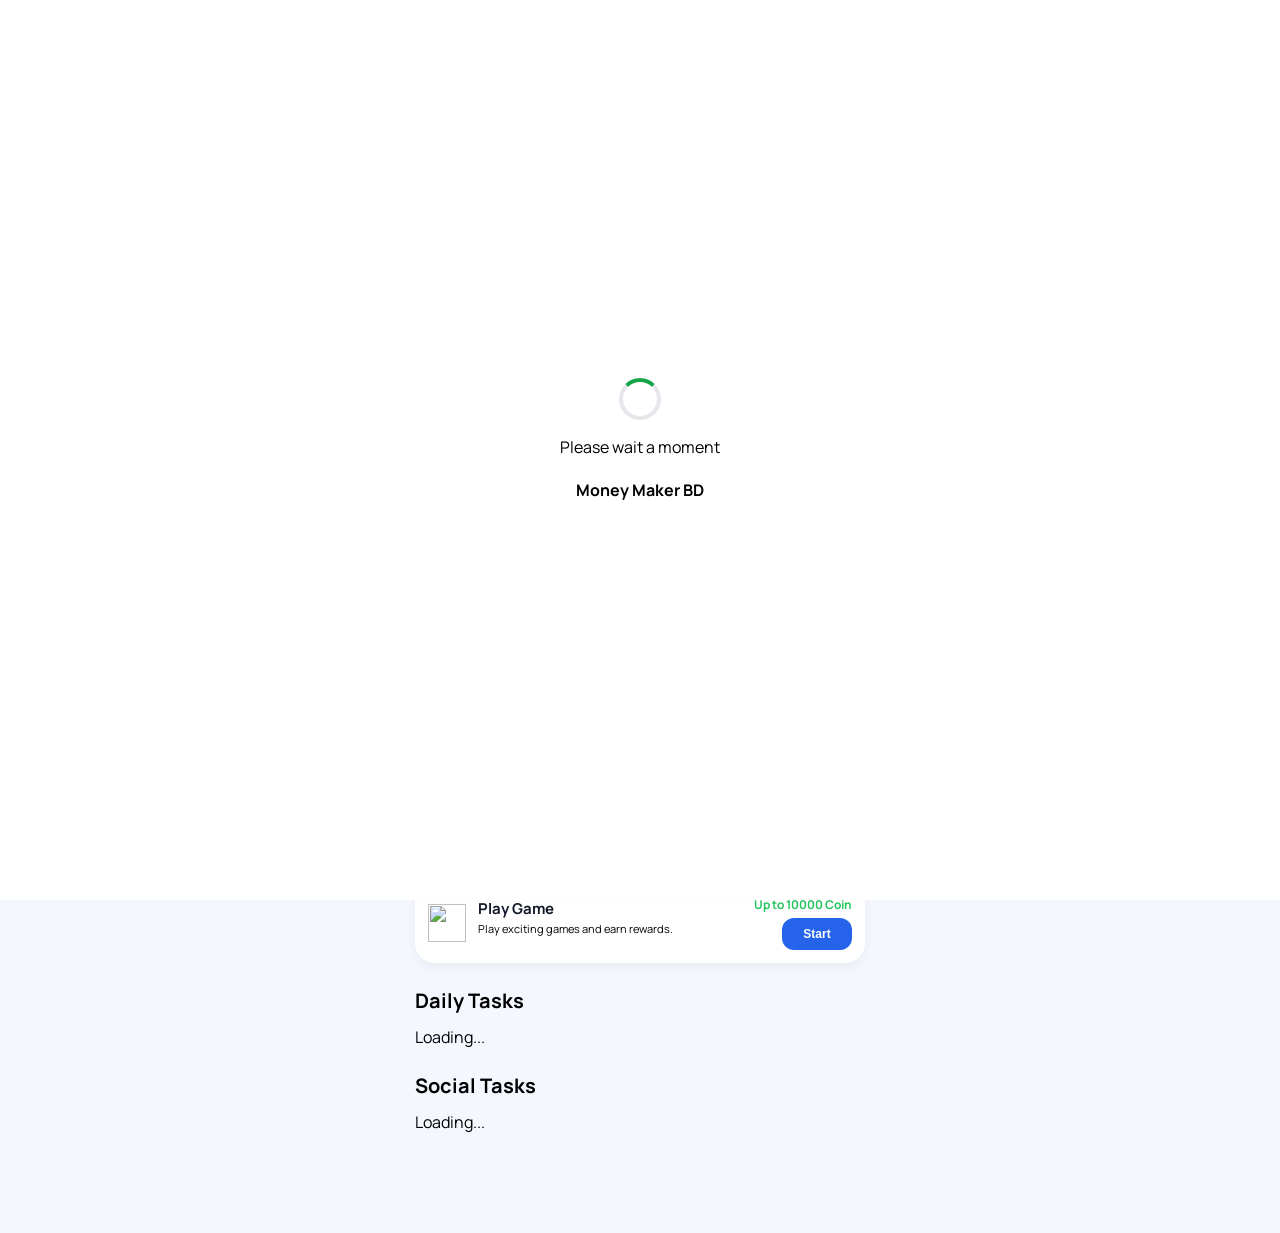
==== commit 2e1438f3: "Enhance loading screen and update navigation logic Added loading spinner and updated navigation butt" ====
--- a/index.html
+++ b/index.html
@@ -21,6 +21,20 @@
 </head>
 
 <body>
+
+ <div id="appLoading" class="play-loading">
+
+<div class="play-loading-box">
+
+<div class="play-spinner"></div>
+
+<p>Please wait a moment</p>
+
+<h4>Money Maker BD</h4>
+
+</div>
+
+</div>
 
 <!-- ========================= -->
 <!-- APP CONTAINER -->
@@ -678,7 +692,7 @@
 
 <button
 class="nav-item active-nav"
-onclick="window.location.href='index.html'"
+onclick="openPage('index.html')"
 >
 
 <img
@@ -696,7 +710,7 @@
 
 <button
 class="nav-item"
-onclick="window.location.href='team.html'"
+onclick="openPage('team.html')"
 >
 
 <img
@@ -714,7 +728,7 @@
 
 <button
 class="nav-item"
-onclick="window.location.href='leaderboard.html'"
+onclick="openPage('leaderboard.html')"
 >
 
 <img
@@ -732,7 +746,7 @@
 
 <button
 class="nav-item"
-onclick="window.location.href='withdraw.html'"
+onclick="openPage('withdraw.html')"
 >
 
 <img
@@ -874,10 +888,22 @@
 </div>
 
 <script src='//libtl.com/sdk.js' data-zone='11035690' data-sdk='show_11035690'></script>
+
 <script async src="https://sad.adsgram.ai/js/sad.min.js"></script>
+
 <script type="module" src="js/firebase.js"></script>
 
 <script type="module" src="js/app.js"></script>
+
+<script>
+
+window.addEventListener("load",()=>{
+
+    showStartupLoading();
+
+});
+
+</script>
 
 </body>
 </html>
--- a/css/style.css
+++ b/css/style.css
@@ -2094,7 +2094,7 @@
     border-radius:12px;
     object-fit:cover;
     flex-shrink:0;
-
+    border-radius:5px;
 }
 
 .play-game-info{
@@ -2178,10 +2178,15 @@
 
 .play-game-complete{
     margin-top:5px;
-    font-size:9px;
-    color:#94a3b8;
+    font-size:10px;
+    color:#2e2f31;
     text-align:center;
     line-height:1.25;
+}
+.play-player-icon{
+    width: 9px;
+    height: 9px;
+    margin-right: 3px;
 }
 
 
@@ -2272,13 +2277,6 @@
 
 .play-game-card{
     padding:10px 12px;
-}
-
-.play-game-logo{
-
-    width:44px;
-    height:44px;
-    border-radius:10px;
 }
 
 .play-mini-user-icon{
@@ -2678,3 +2676,46 @@
 pointer-events:none;
 
 }
+
+/* Game Countdown */
+
+.game-reward-overlay{
+position:fixed;
+top:0;
+left:0;
+width:100%;
+height:100%;
+pointer-events:none;
+z-index:9999999;
+}
+
+.reward-circle{
+position:absolute;
+top:50%;
+right:16px;
+transform:translateY(-50%);
+
+width:64px;
+height:64px;
+
+border:3px solid #fff;
+border-radius:50%;
+
+background:rgba(0,0,0,.45);
+backdrop-filter:blur(5px);
+
+display:flex;
+align-items:center;
+justify-content:center;
+}
+
+.reward-timer{
+font-size:26px;
+font-weight:800;
+color:#fff;
+}
+
+.reward-complete{
+font-size:32px;
+color:#22c55e;
+}
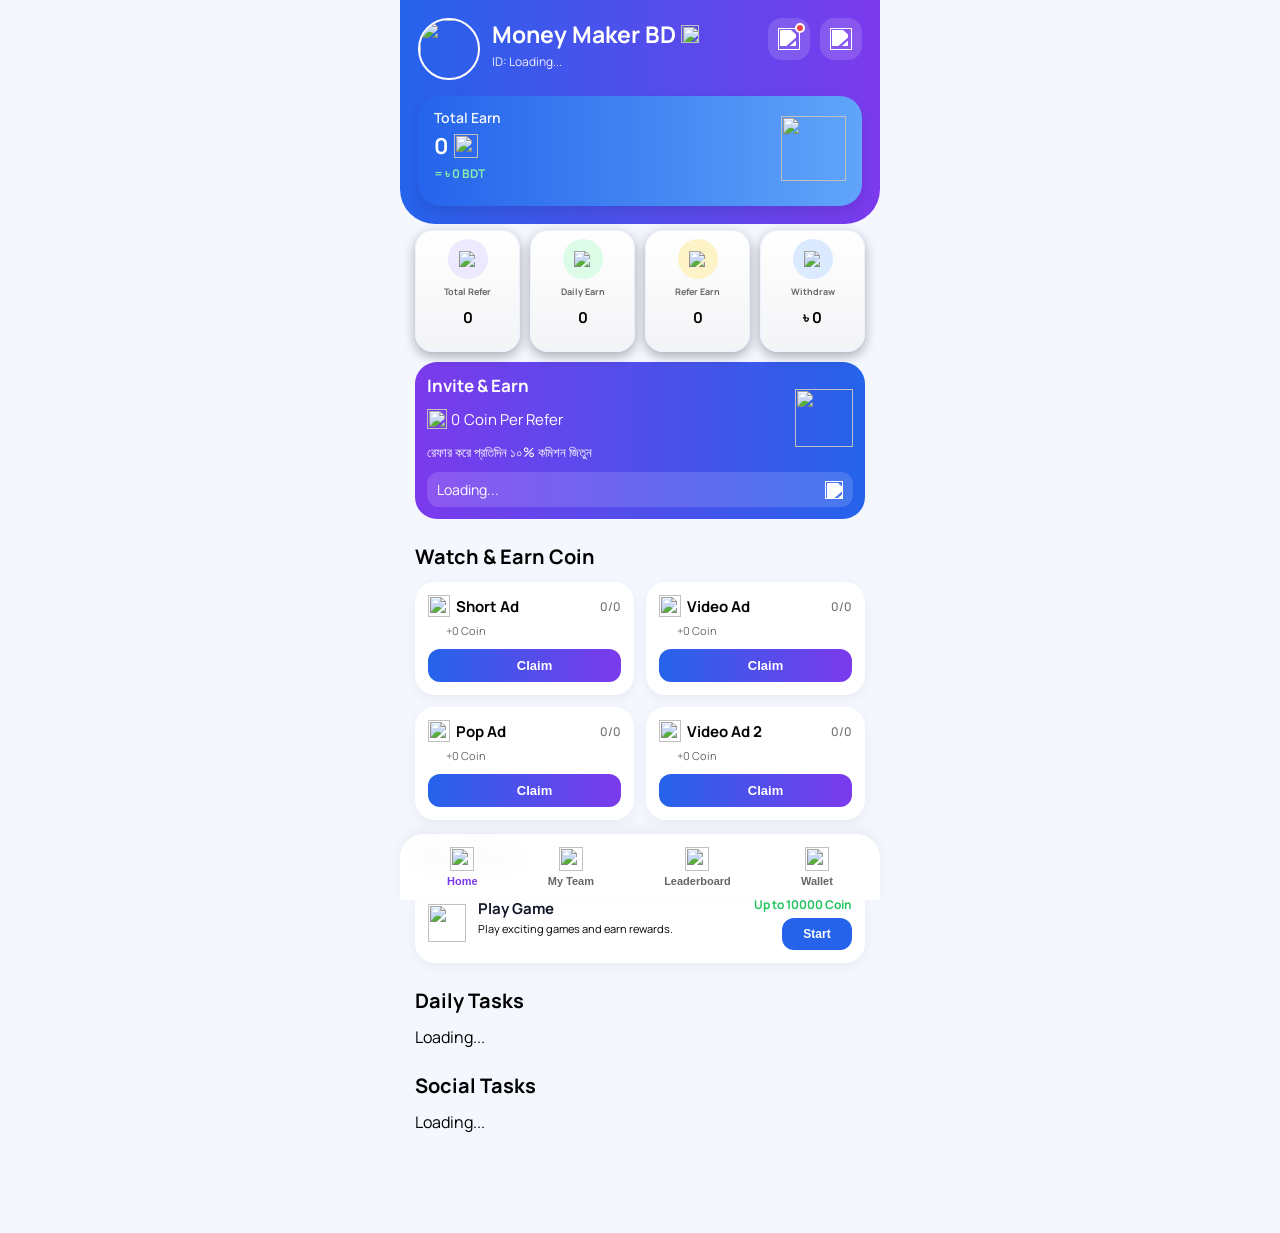
==== commit 27eb3e2b: "Change display attribute to inline style in appLoading" ====
--- a/index.html
+++ b/index.html
@@ -22,7 +22,7 @@
 
 <body>
 
- <div id="appLoading" class="play-loading">
+ <div id="appLoading" class="play-loading" style="display:none;">
 
 <div class="play-loading-box">
 
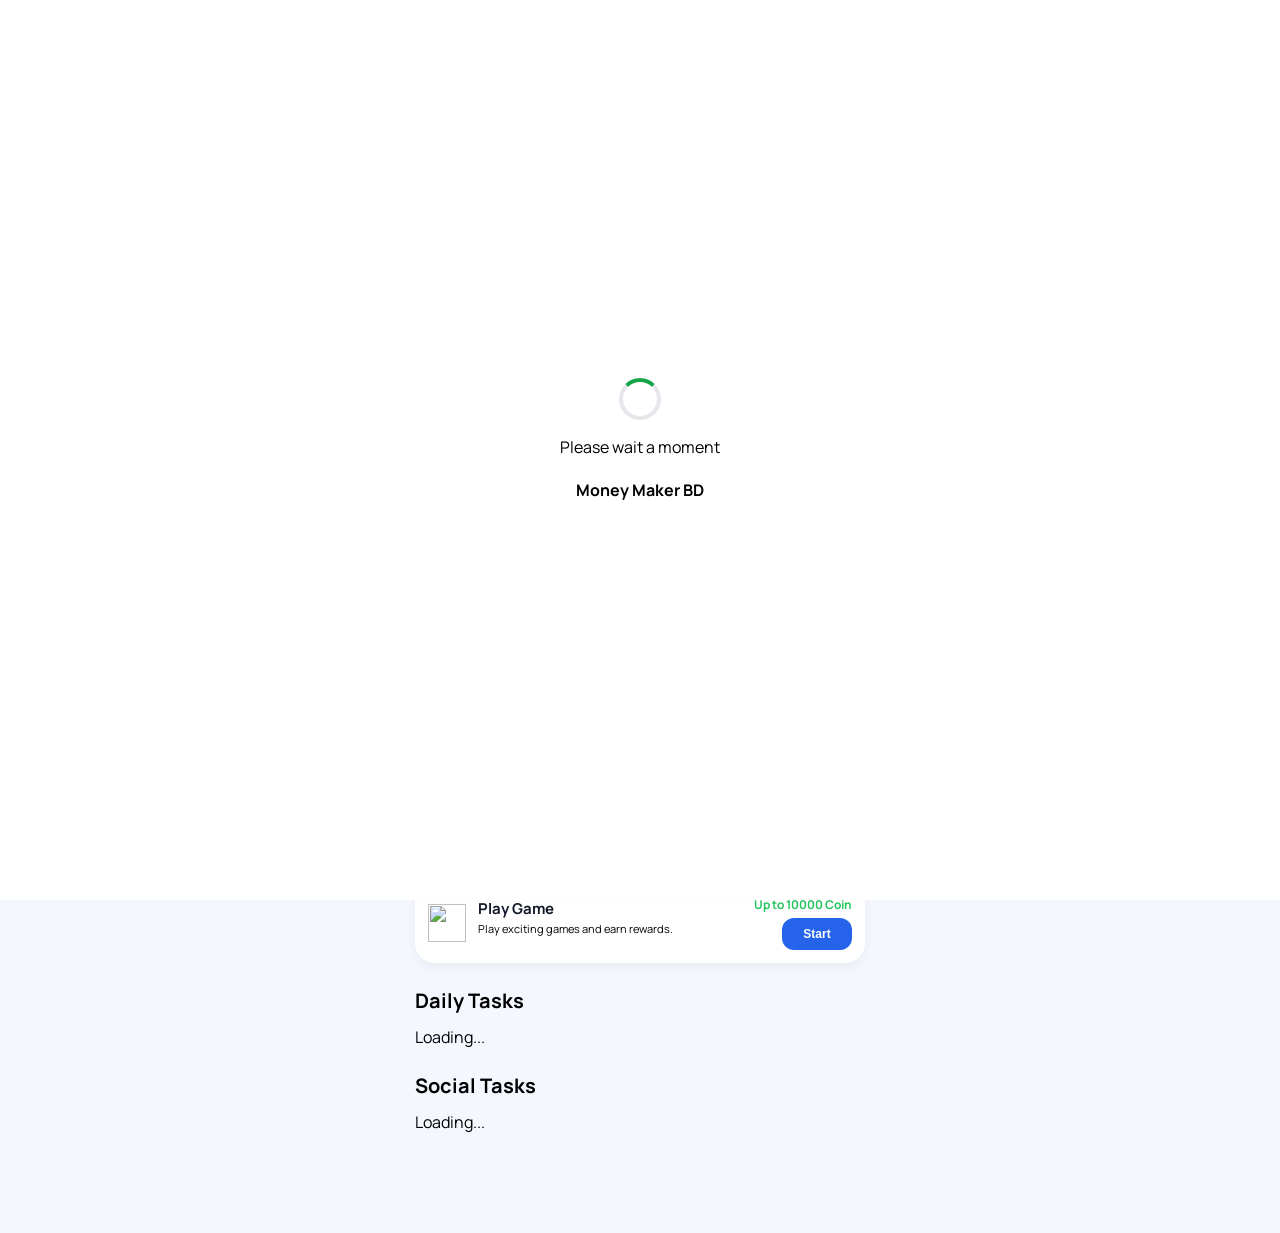
==== commit 62e75810: "Update appLoading div to remove display style Removed inline style to display loading div." ====
--- a/index.html
+++ b/index.html
@@ -22,7 +22,7 @@
 
 <body>
 
- <div id="appLoading" class="play-loading" style="display:none;">
+ <div id="appLoading" class="play-loading">
 
 <div class="play-loading-box">
 
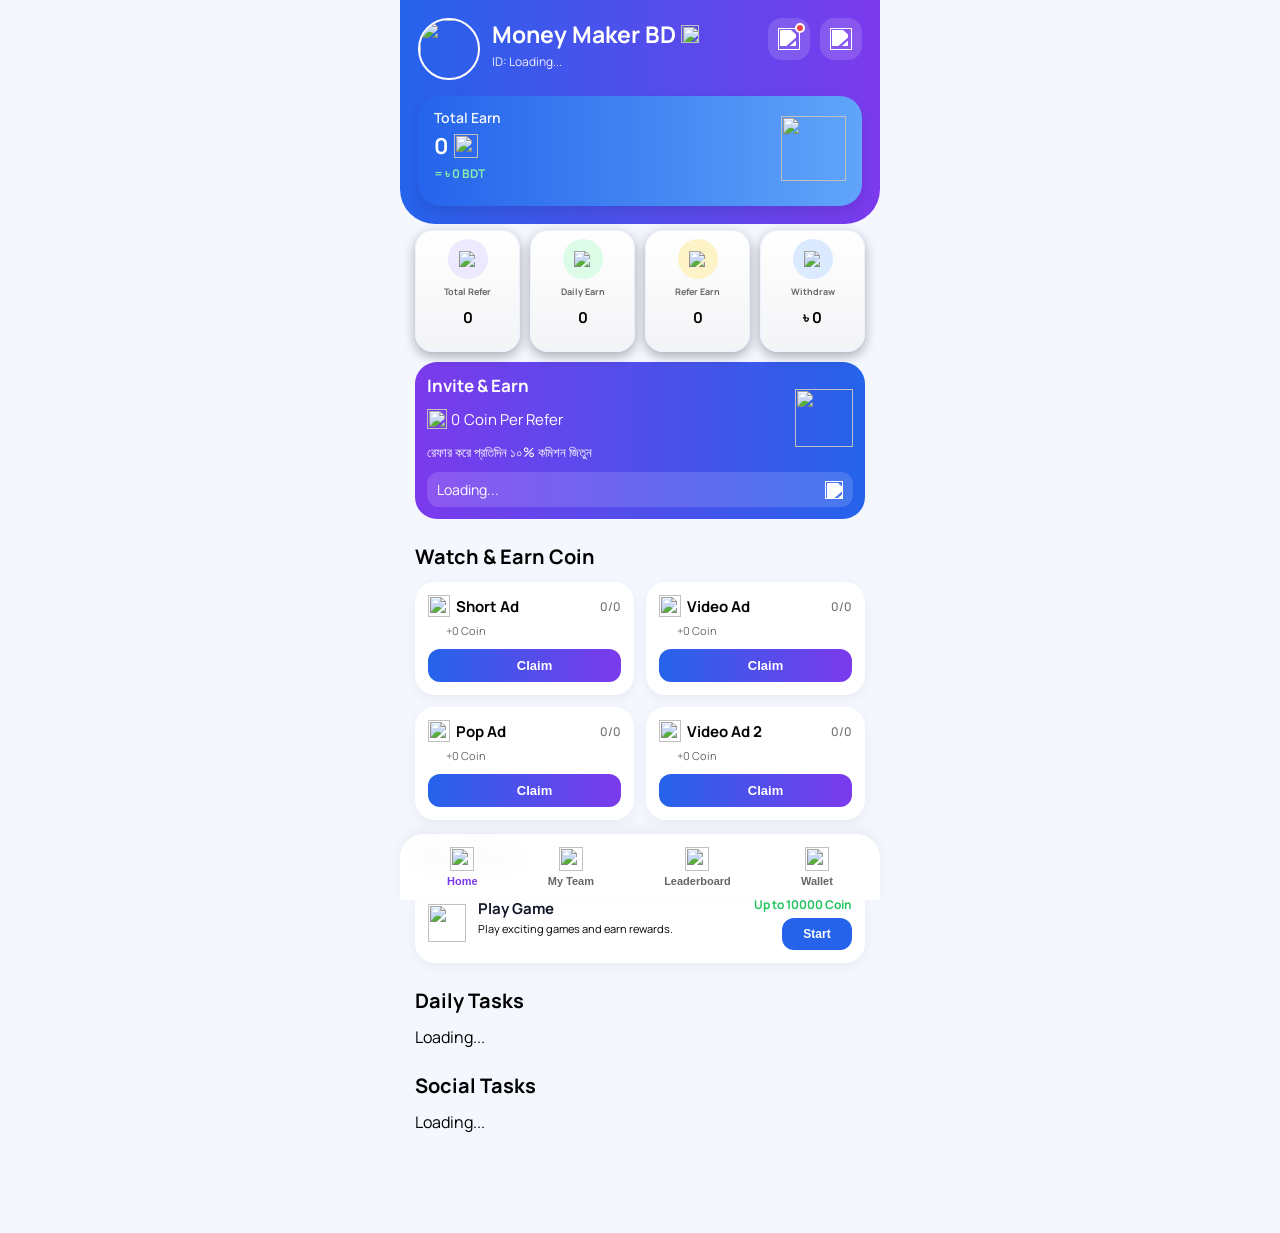
==== commit 6d91c9e9: "Set appLoading div to display none Hide loading div by default using inline style." ====
--- a/index.html
+++ b/index.html
@@ -22,7 +22,7 @@
 
 <body>
 
- <div id="appLoading" class="play-loading">
+ <div id="appLoading" class="play-loading" style="display:none;">
 
 <div class="play-loading-box">
 
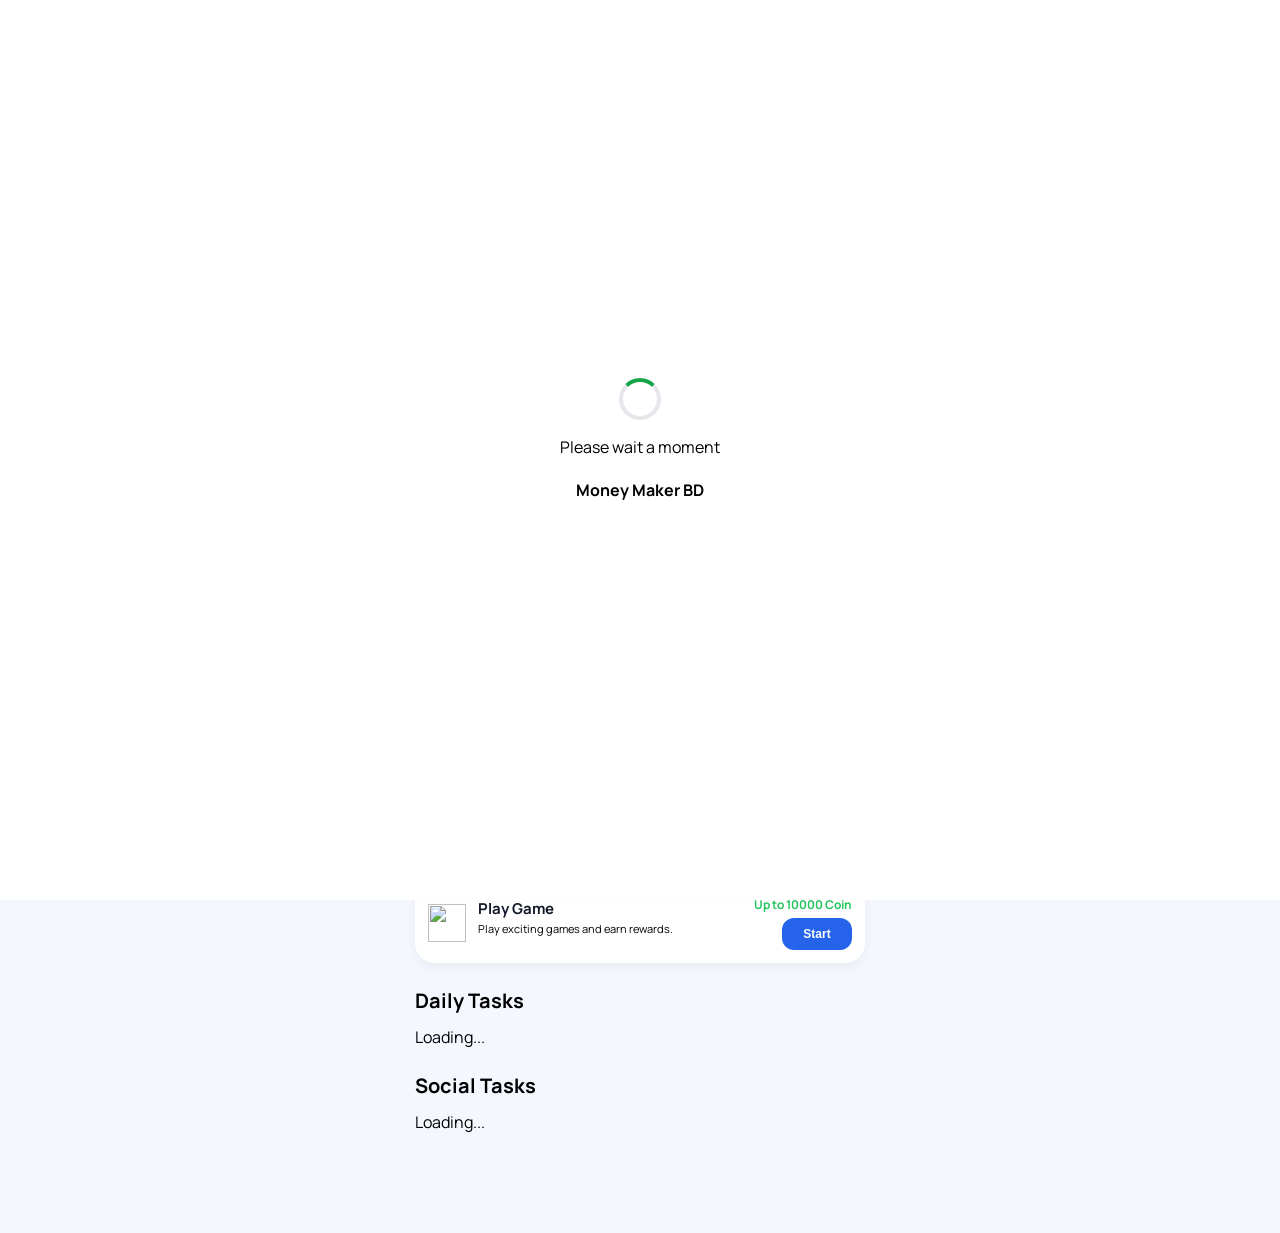
==== commit ac213ea9: "Update appLoading div to remove display style Removed inline style to show loading div." ====
--- a/index.html
+++ b/index.html
@@ -22,7 +22,7 @@
 
 <body>
 
- <div id="appLoading" class="play-loading" style="display:none;">
+ <div id="appLoading" class="play-loading">
 
 <div class="play-loading-box">
 
